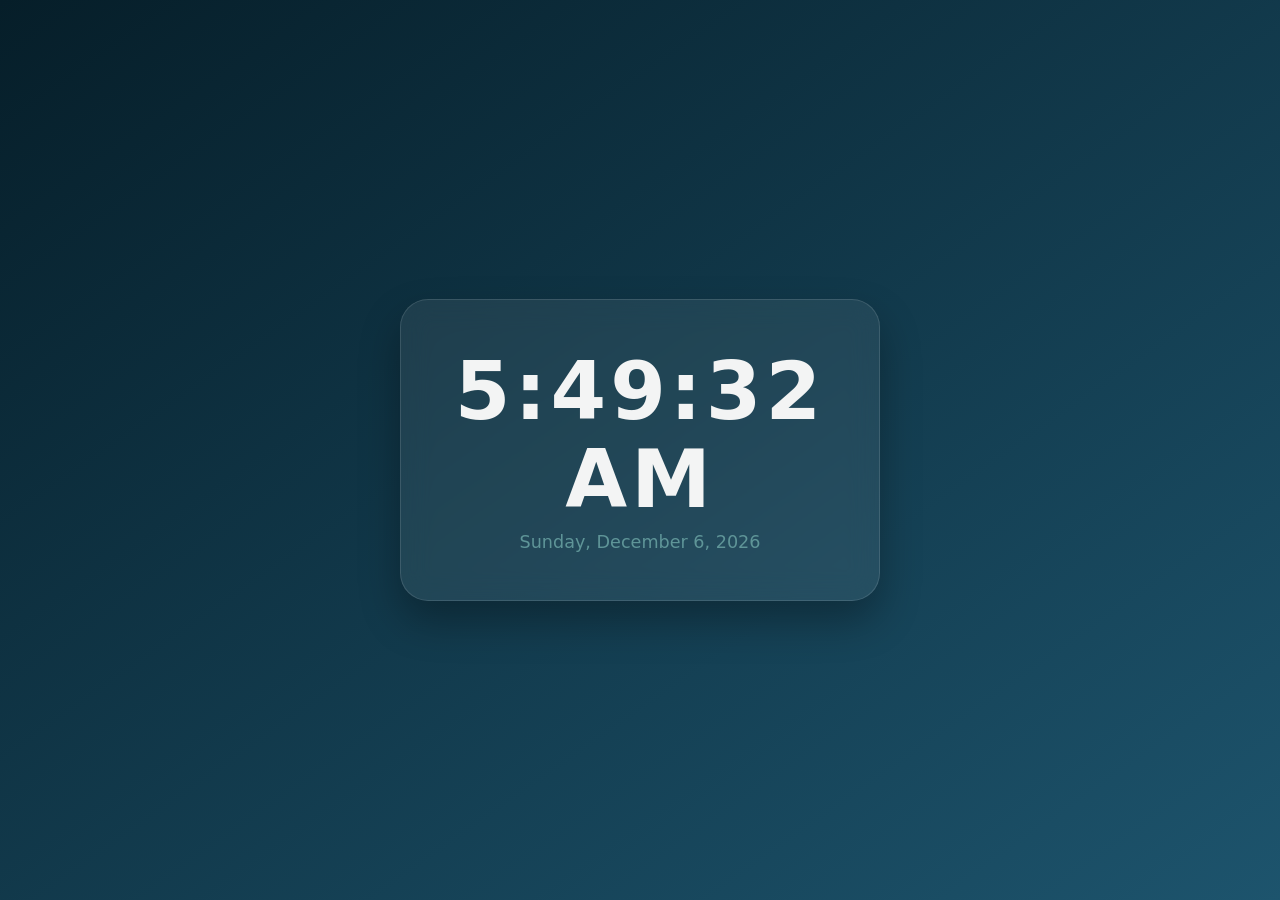
==== clock-app/index.html @ 53508bd8 "Initial portfolio commit" ====
﻿<!DOCTYPE html>
<html lang="en">
<head>
  <meta charset="UTF-8">
  <meta name="viewport" content="width=device-width, initial-scale=1.0">
  <title>Digital Clock | Joshua Huevos</title>
  <style>
    * { margin: 0; padding: 0; box-sizing: border-box; }

    body {
      font-family: system-ui, -apple-system, sans-serif;
      background: linear-gradient(145deg, #061E29, #1D546D);
      min-height: 100vh;
      display: grid;
      place-items: center;
      color: #F3F4F4;
      padding: 1.5rem;
    }

    .clock-card {
      background: rgba(255,255,255,0.07);
      backdrop-filter: blur(14px);
      -webkit-backdrop-filter: blur(14px);
      border: 1px solid rgba(255,255,255,0.12);
      border-radius: 28px;
      padding: 3rem 2.5rem;
      text-align: center;
      box-shadow: 0 20px 40px rgba(0,0,0,0.3);
      width: 100%;
      max-width: 480px;
    }

    #time {
      font-size: clamp(2.5rem, 10vw, 5rem);
      font-weight: 700;
      letter-spacing: 0.05em;
      line-height: 1.1;
      margin-bottom: 0.5rem;
      color: #F3F4F4;
    }

    #date {
      font-size: 1.1rem;
      color: #5F9598;
      font-weight: 500;
    }
  </style>
</head>
<body>
  <div class="clock-card">
    <div id="time">--:--:--</div>
    <div id="date">Loading date...</div>
  </div>

  <script>
    const timeEl = document.getElementById('time');
    const dateEl = document.getElementById('date');

    function updateClock() {
      const now = new Date();

      let hours = now.getHours();
      const minutes = String(now.getMinutes()).padStart(2, '0');
      const seconds = String(now.getSeconds()).padStart(2, '0');
      const ampm = hours >= 12 ? 'PM' : 'AM';

      hours = hours % 12 || 12;

      const timeString = `${hours}:${minutes}:${seconds} ${ampm}`;
      timeEl.textContent = timeString;

      const options = { weekday: 'long', year: 'numeric', month: 'long', day: 'numeric' };
      dateEl.textContent = now.toLocaleDateString(undefined, options);
    }

    updateClock();
    setInterval(updateClock, 1000);
  </script>
</body>
</html>
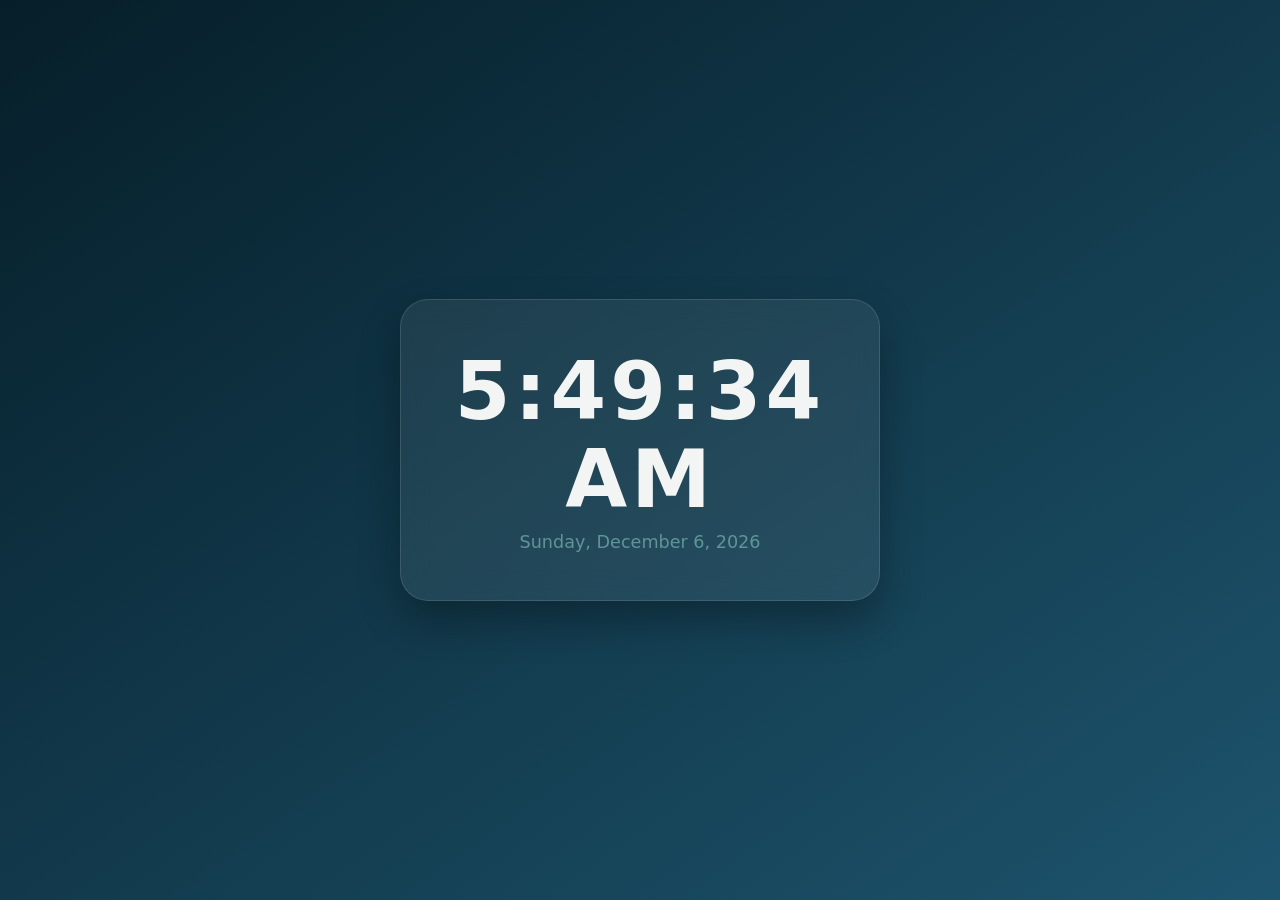
==== commit c864ba6e: "Update portfolio code" ====
--- a/clock-app/index.html
+++ b/clock-app/index.html
@@ -1,4 +1,4 @@
-﻿<!DOCTYPE html>
+<!DOCTYPE html>
 <html lang="en">
 <head>
   <meta charset="UTF-8">
@@ -6,7 +6,6 @@
   <title>Digital Clock | Joshua Huevos</title>
   <style>
     * { margin: 0; padding: 0; box-sizing: border-box; }
-
     body {
       font-family: system-ui, -apple-system, sans-serif;
       background: linear-gradient(145deg, #061E29, #1D546D);
@@ -16,7 +15,6 @@
       color: #F3F4F4;
       padding: 1.5rem;
     }
-
     .clock-card {
       background: rgba(255,255,255,0.07);
       backdrop-filter: blur(14px);
@@ -29,7 +27,6 @@
       width: 100%;
       max-width: 480px;
     }
-
     #time {
       font-size: clamp(2.5rem, 10vw, 5rem);
       font-weight: 700;
@@ -38,7 +35,6 @@
       margin-bottom: 0.5rem;
       color: #F3F4F4;
     }
-
     #date {
       font-size: 1.1rem;
       color: #5F9598;
@@ -51,28 +47,21 @@
     <div id="time">--:--:--</div>
     <div id="date">Loading date...</div>
   </div>
-
   <script>
     const timeEl = document.getElementById('time');
     const dateEl = document.getElementById('date');
-
     function updateClock() {
       const now = new Date();
-
       let hours = now.getHours();
       const minutes = String(now.getMinutes()).padStart(2, '0');
       const seconds = String(now.getSeconds()).padStart(2, '0');
       const ampm = hours >= 12 ? 'PM' : 'AM';
-
       hours = hours % 12 || 12;
-
       const timeString = `${hours}:${minutes}:${seconds} ${ampm}`;
       timeEl.textContent = timeString;
-
       const options = { weekday: 'long', year: 'numeric', month: 'long', day: 'numeric' };
       dateEl.textContent = now.toLocaleDateString(undefined, options);
     }
-
     updateClock();
     setInterval(updateClock, 1000);
   </script>
